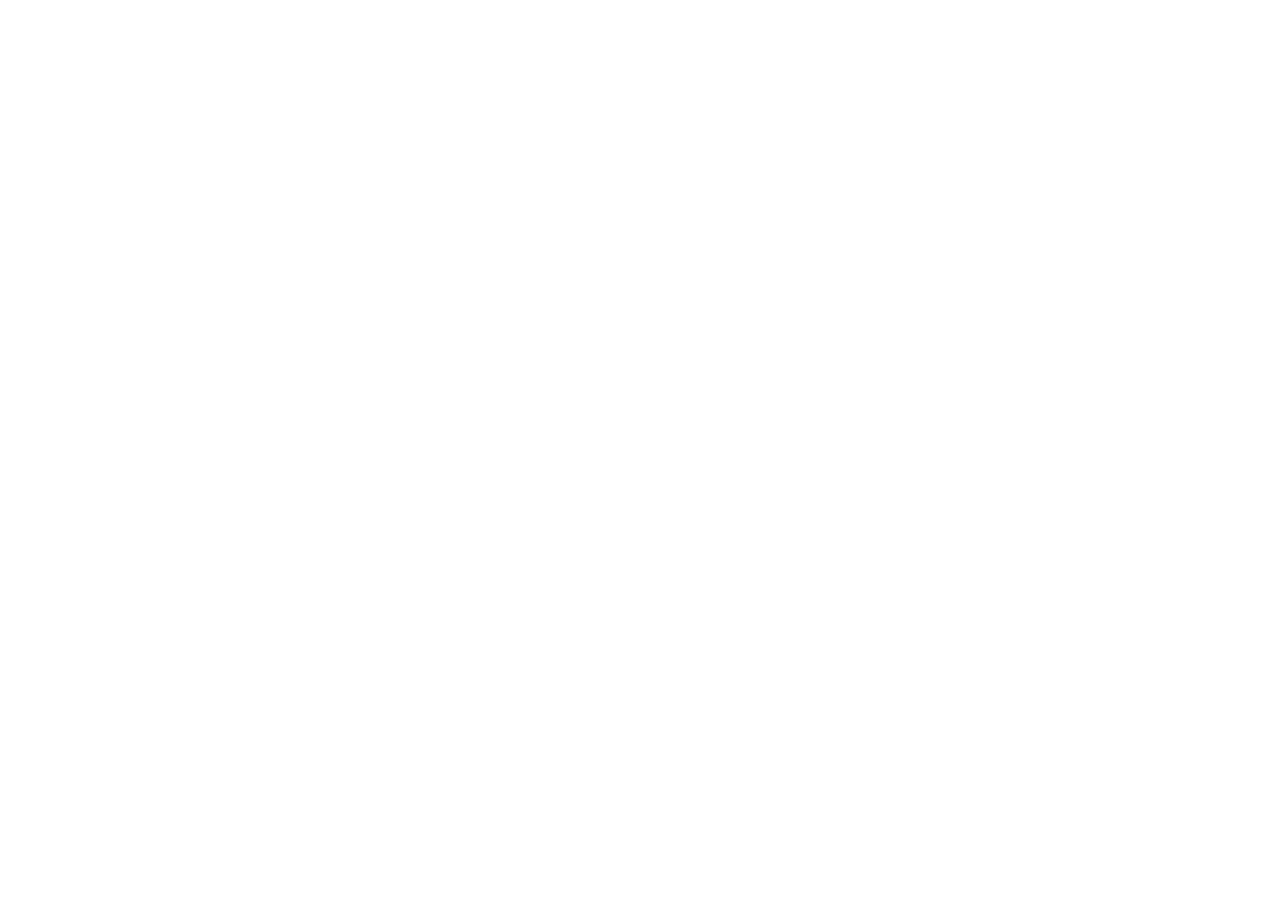
==== index.html @ 5621d778 "projeto iniciado" ====
<!DOCTYPE html>
<html lang="pt-br">
<head>
    <meta charset="UTF-8">
    <meta name="viewport" content="width=device-width, initial-scale=1.0">
    <title>Projeto Redes Sociais</title>
    <link rel="shortcut icon" href="estilo/imagens/favicon.ico" type="image/x-icon">
    <link rel="stylesheet" href="estilo/style.css">
</head>
<body>
    
</body>
</html>
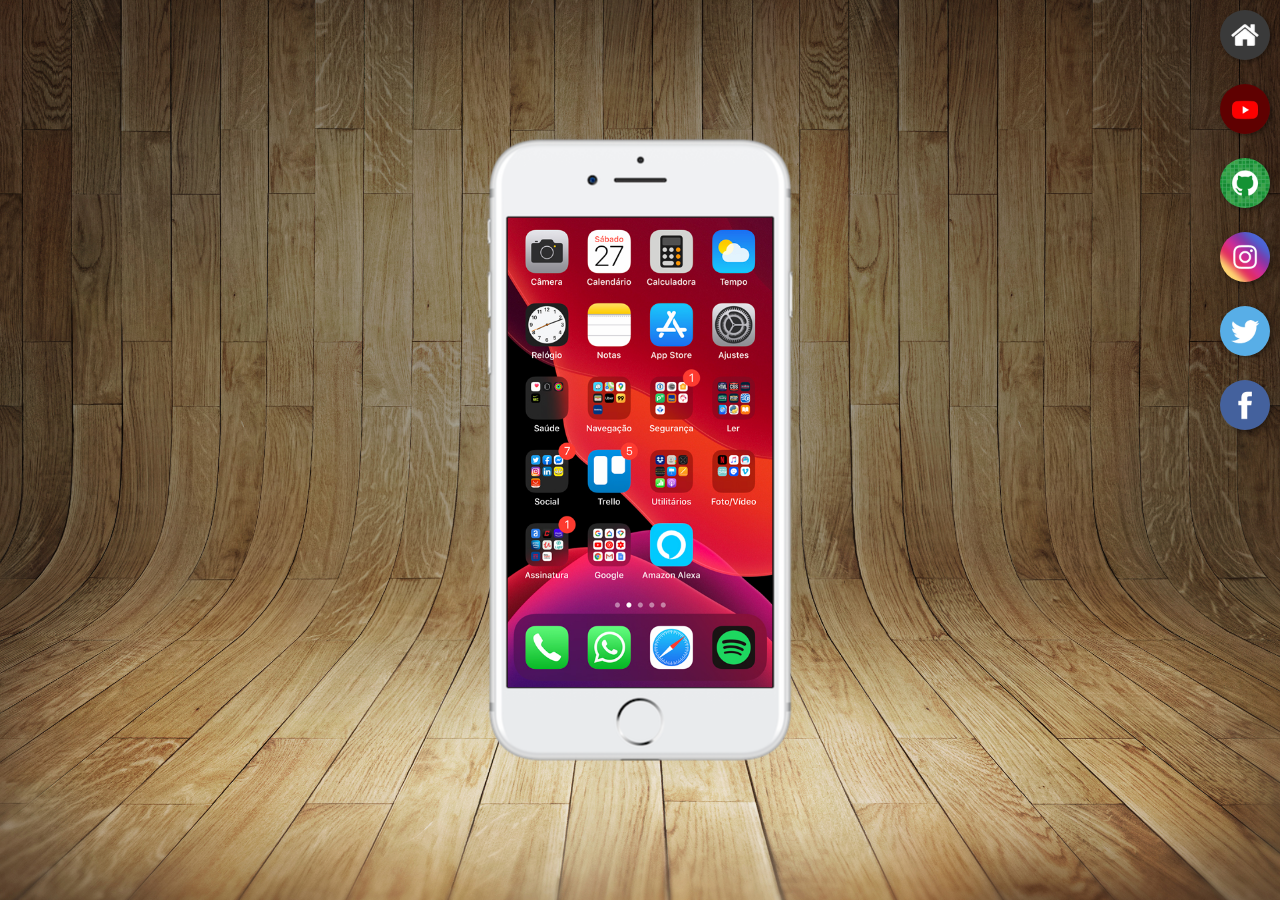
==== commit 5825bb4b: "adicionei os botoes e background" ====
--- a/index.html
+++ b/index.html
@@ -8,6 +8,21 @@
     <link rel="stylesheet" href="estilo/style.css">
 </head>
 <body>
-    
+    <main>
+        <section id="telefone">
+            <iframe src="home.html" name="tela" id="tela" frameborder="0">
+                Infelizmente seu navegador não é compatível.
+            </iframe>
+        </section>
+
+        <section id="sociais">
+            <a href="@" target="tela"><img src="estilo/imagens/logo-home.jpg" alt=""></a><br>
+            <a href="@" target="tela"><img src="estilo/imagens/logo-youtube.jpg" alt=""></a><br>
+            <a href="@" target="tela"><img src="estilo/imagens/logo-github.jpg" alt=""></a><br>
+            <a href="@" target="tela"><img src="estilo/imagens/logo-instagram.jpg" alt=""></a><br>
+            <a href="@" target="tela"><img src="estilo/imagens/logo-twitter.jpg" alt=""></a><br>
+            <a href="@" target="tela"><img src="estilo/imagens/logo-facebook.jpg" alt=""></a>
+        </section>
+    </main>
 </body>
 </html>--- a/estilo/style.css
+++ b/estilo/style.css
@@ -0,0 +1,63 @@
+@charset "UTF-8";
+
+* {
+    margin: 0%;
+    padding: 0%;
+    font-family: Arial, Helvetica, sans-serif;
+}
+
+html, body {
+    height: 100vh;
+    width: 100vw;
+    background-color: black;
+}
+
+body {
+    background: url('../estilo/imagens/fundo-madeira.jpg') no-repeat center center;
+    background-size: cover;
+    background-attachment: fixed;
+}
+
+main {
+    height: 100vh;
+    position: relative;
+}
+
+section#telefone {
+    position: absolute;
+    top: 50%;
+    left: 50%;
+    transform: translate(-50%, -50%);
+
+    height: 627px;
+    width: 311px;
+    background: url('../estilo/imagens/frame-iphone.png') no-repeat;
+}
+
+iframe#tela {
+    position: relative;
+    top: 81px;
+    left: 23px;
+    width: 265px;
+    height: 470px;
+}
+
+section#sociais {
+    text-align: right;
+}
+
+section#sociais img {
+    width: 50px;
+    margin: 10px;
+    border-radius: 50%;
+    box-shadow: 2px 2px 5px rgba(0, 0, 0, 0.400);
+    color: transparent;
+    box-sizing: border-box;
+    transition: .1s;
+}
+
+section#sociais img:hover {
+    border: 3px solid whitesmoke;
+    transform: translate(-4px);
+    box-shadow: 5px 5px 10px rgba(0, 0, 0, 0.3);
+}